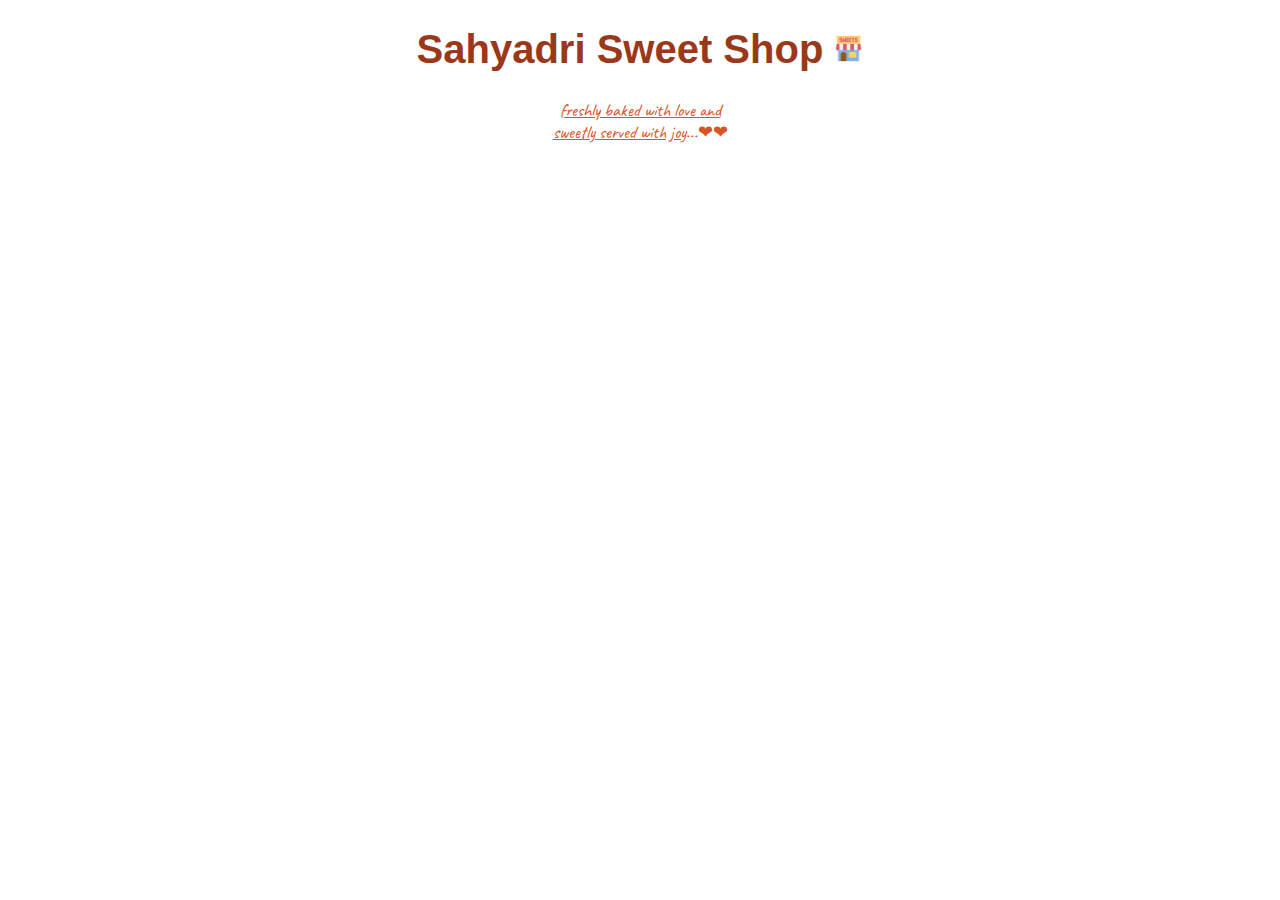
==== items.html @ ad23bc6b "Button and qualities added" ====
<!DOCTYPE html>
<html lang="en">
<head>
    <title>Items</title>
    <link rel="stylesheet" href="./css pages/style.css">
    <link rel="stylesheet" href="./css pages/item.css">
    <link rel="preconnect" href="https://fonts.googleapis.com">
    <link rel="preconnect" href="https://fonts.gstatic.com" crossorigin>
    <link href="https://fonts.googleapis.com/css2?family=Caveat:wght@400..700&display=swap" rel="stylesheet">
</head>
<body>
    <h1 class="text-center">Sahyadri Sweet Shop <img src="./img/sweets.png" width="29px"></h1>
    <p class="tagline text-center"><u>freshly baked with love and <br>sweetly served with joy</u>...❤❤</p><br>
    
</body>
</html>
---- css pages/style.css ----
.text-center{
    text-align: center;
}
.font-cursive{
    font-family: cursive;
}
h1{
    color: #9a3919;
    font-size: 40px;
    font-family: sans-serif;
}
.tagline{
    font-family: "Caveat", cursive;
    font-size: large;
    color:#db5224;
}
.font-28{
    font-size: 28px;
}
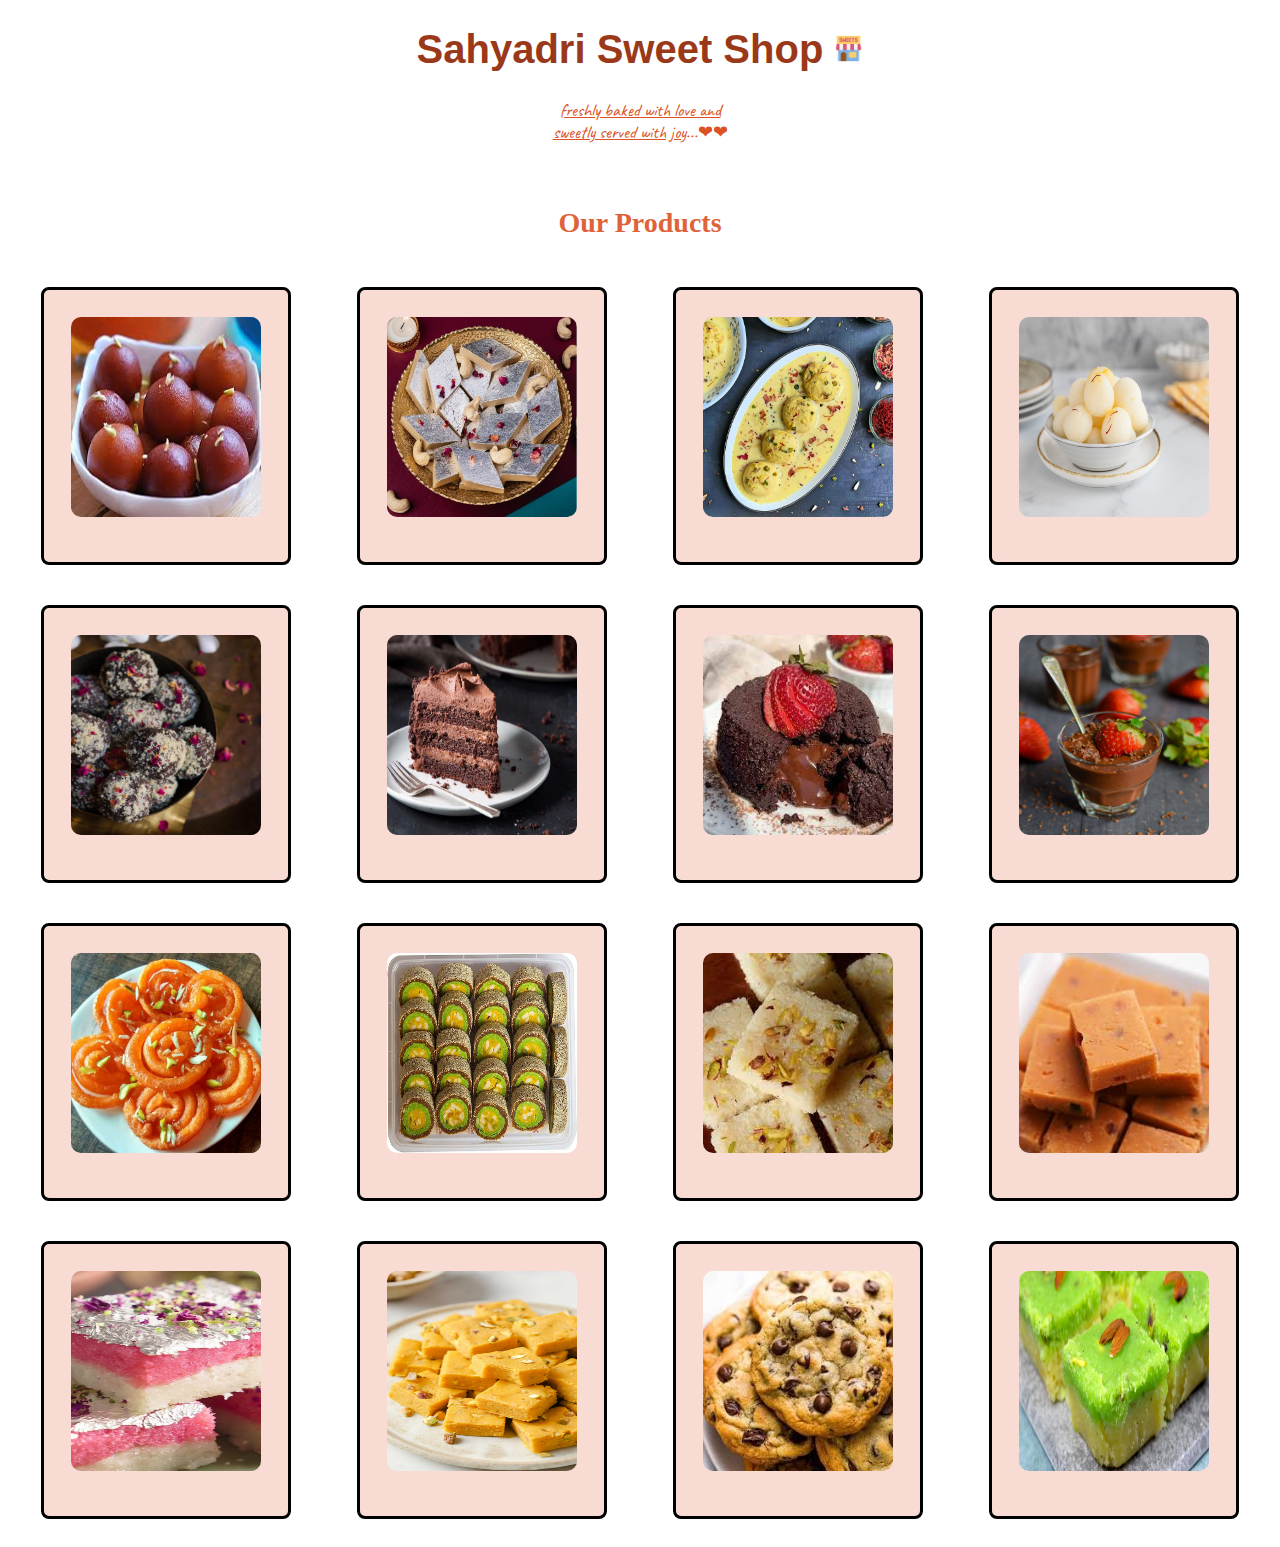
==== commit 4953865a: "product images added" ====
--- a/items.html
+++ b/items.html
@@ -11,6 +11,89 @@
 <body>
     <h1 class="text-center">Sahyadri Sweet Shop <img src="./img/sweets.png" width="29px"></h1>
     <p class="tagline text-center"><u>freshly baked with love and <br>sweetly served with joy</u>...❤❤</p><br>
+    <b><p class="text-center font-cursive font-28 items">Our Products</p></b>
     
+    <div class="sweet-container">
+        <div class="sweet-card">
+            <img src="./img/gulabjamun.jpeg" class="sweet-img">
+            <br>
+        </div>
+
+        <div class="sweet-card">
+            <img src="./img/kajukatli.jpg" class="sweet-img">
+            <br>
+        </div>
+
+        <div class="sweet-card">
+            <img src="./img/rasmalai.jpg" class="sweet-img">
+            <br>
+        </div>
+
+        <div class="sweet-card">
+            <img src="./img/rasgulla.jpg" class="sweet-img">
+            <br>
+        </div>
+
+        <div class="sweet-card">
+            <img src="./img/chocolate peda.jpg" class="sweet-img">
+            <br>
+        </div>
+
+        <div class="sweet-card">
+            <img src="./img/chocolate pastry.jpeg" class="sweet-img">
+            <br>
+        </div>
+
+        <div class="sweet-card">
+            <img src="./img/lava cake.jpeg" class="sweet-img">
+            <br>
+        </div>
+
+        <div class="sweet-card">
+            <img src="./img/chocolate pudding.jpg" class="sweet-img">
+            <br>
+        </div>
+
+        <div class="sweet-card">
+            <img src="./img/jalebi.jpeg" class="sweet-img">
+            <br>
+        </div>
+
+        <div class="sweet-card">
+            <img src="./img/anjir roll.jpg" class="sweet-img">
+            <br>
+        </div>
+
+        <div class="sweet-card">
+            <img src="./img/coconut burfi.jpeg" class="sweet-img">
+            <br>
+        </div>
+
+        <div class="sweet-card">
+            <img src="./img/atta burfi.jpeg" class="sweet-img">
+            <br>
+        </div>
+
+        <div class="sweet-card">
+            <img src="./img/rose burfi.jpg" class="sweet-img">
+            <br>
+        </div>
+
+        <div class="sweet-card">
+            <img src="./img/besan burfi.jpg" class="sweet-img">
+            <br>
+        </div>
+
+        <div class="sweet-card">
+            <img src="./img/cookie.jpeg" class="sweet-img">
+            <br>
+        </div>
+
+        <div class="sweet-card">
+            <img src="./img/pista burfi.jpg" class="sweet-img">
+            <br>
+        </div>
+    </div>
+
 </body>
 </html>--- a/css pages/item.css
+++ b/css pages/item.css
@@ -0,0 +1,37 @@
+.items{
+    color: #df633a;
+
+}
+.sweet-container{
+    display: flex;
+    justify-content: space-around;
+    flex-wrap: wrap;
+   
+}
+.sweet-card{
+    background-color:#f8dcd3;
+    width: 220px;
+    padding: 12px 12px;
+    border-radius: 8px;
+    margin: 20px;
+    border:solid black;
+}
+.sweet-img{
+    height: 200px;
+    width: 190px;
+    display: block;
+    margin: 15px auto;
+    border-radius: 10px;
+}
+.btn{
+    display: block;
+    margin: 10px auto;
+    border-radius: 10px;
+    padding: 5px 12px;
+    background-color:#ef4565;
+    color: white;
+    border:solid black;
+}
+.btn :hover{
+    cursor: pointer;
+}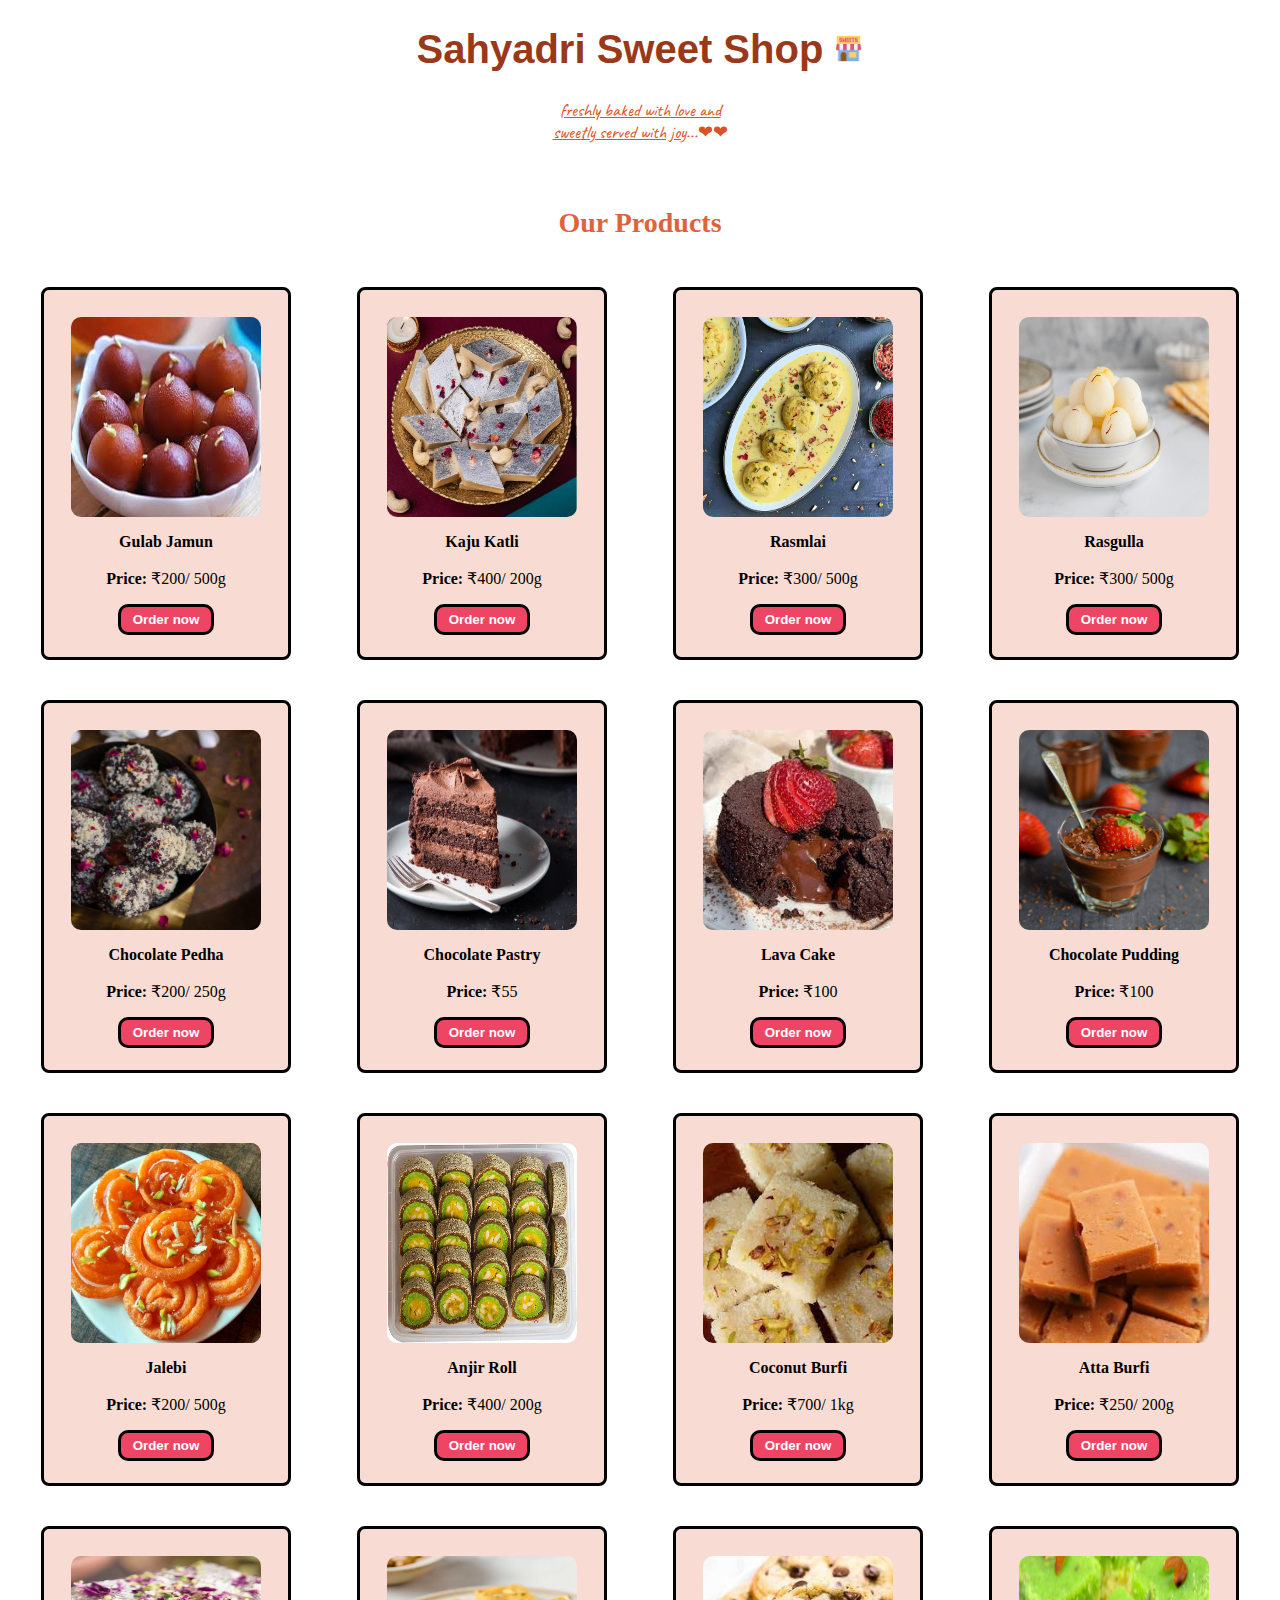
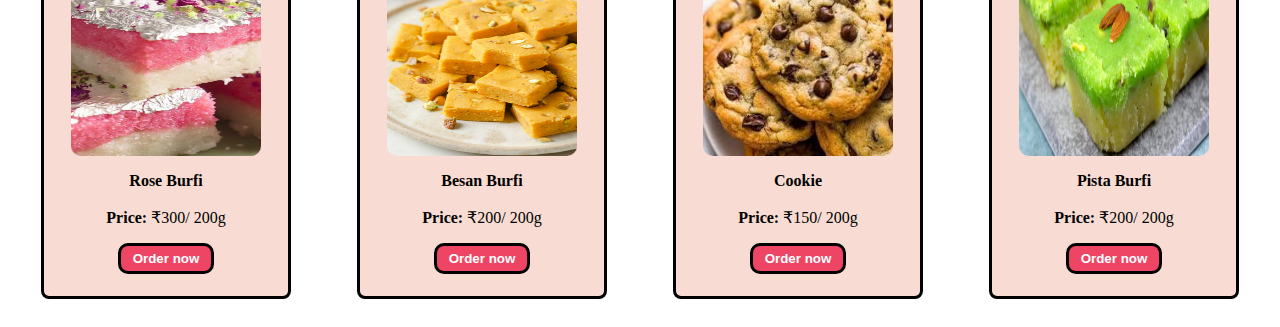
==== commit 81f722ca: "Product's name & price added" ====
--- a/items.html
+++ b/items.html
@@ -16,82 +16,146 @@
     <div class="sweet-container">
         <div class="sweet-card">
             <img src="./img/gulabjamun.jpeg" class="sweet-img">
+             <p class="text-center"><b>Gulab Jamun</b><br/>
             <br>
+                <b>Price: </b>₹200/ 500g
+            </p>
+            <button class="btn"><b>Order now</b></button>
         </div>
 
         <div class="sweet-card">
             <img src="./img/kajukatli.jpg" class="sweet-img">
+             <p class="text-center"><b>Kaju Katli</b><br/>
             <br>
+                <b>Price: </b>₹400/ 200g
+            </p>
+            <button class="btn"><b>Order now</b></button>
         </div>
 
         <div class="sweet-card">
             <img src="./img/rasmalai.jpg" class="sweet-img">
+             <p class="text-center"><b>Rasmlai</b><br/>
             <br>
+                <b>Price: </b>₹300/ 500g
+            </p>
+            <button class="btn"><b>Order now</b></button>
         </div>
 
         <div class="sweet-card">
             <img src="./img/rasgulla.jpg" class="sweet-img">
+             <p class="text-center"><b>Rasgulla</b><br/>
             <br>
+                <b>Price: </b>₹300/ 500g
+            </p>
+            <button class="btn"><b>Order now</b></button>
         </div>
 
         <div class="sweet-card">
             <img src="./img/chocolate peda.jpg" class="sweet-img">
+             <p class="text-center"><b>Chocolate Pedha</b><br/>
             <br>
+                <b>Price: </b>₹200/ 250g
+            </p>
+            <button class="btn"><b>Order now</b></button>
         </div>
 
         <div class="sweet-card">
             <img src="./img/chocolate pastry.jpeg" class="sweet-img">
+             <p class="text-center"><b>Chocolate Pastry</b><br/>
             <br>
+                <b>Price: </b>₹55
+            </p>
+            <button class="btn"><b>Order now</b></button>
         </div>
 
         <div class="sweet-card">
             <img src="./img/lava cake.jpeg" class="sweet-img">
+             <p class="text-center"><b>Lava Cake</b><br/>
             <br>
+                <b>Price: </b>₹100
+            </p>
+            <button class="btn"><b>Order now</b></button>
         </div>
 
         <div class="sweet-card">
             <img src="./img/chocolate pudding.jpg" class="sweet-img">
+             <p class="text-center"><b>Chocolate Pudding</b><br/>
             <br>
+                <b>Price: </b>₹100
+            </p>
+            <button class="btn"><b>Order now</b></button>
         </div>
 
         <div class="sweet-card">
             <img src="./img/jalebi.jpeg" class="sweet-img">
+             <p class="text-center"><b>Jalebi</b><br/>
             <br>
+                <b>Price: </b>₹200/ 500g
+            </p>
+            <button class="btn"><b>Order now</b></button>
         </div>
 
         <div class="sweet-card">
             <img src="./img/anjir roll.jpg" class="sweet-img">
+             <p class="text-center"><b>Anjir Roll</b><br/>
             <br>
+                <b>Price: </b>₹400/ 200g
+            </p>
+            <button class="btn"><b>Order now</b></button>
         </div>
 
         <div class="sweet-card">
             <img src="./img/coconut burfi.jpeg" class="sweet-img">
+             <p class="text-center"><b>Coconut Burfi</b><br/>
             <br>
+                <b>Price: </b>₹700/ 1kg
+            </p>
+            <button class="btn"><b>Order now</b></button>
         </div>
 
         <div class="sweet-card">
             <img src="./img/atta burfi.jpeg" class="sweet-img">
+             <p class="text-center"><b>Atta Burfi</b><br/>
             <br>
+                <b>Price: </b>₹250/ 200g
+            </p>
+            <button class="btn"><b>Order now</b></button>
         </div>
 
         <div class="sweet-card">
             <img src="./img/rose burfi.jpg" class="sweet-img">
+             <p class="text-center"><b>Rose Burfi</b><br/>
             <br>
+                <b>Price: </b>₹300/ 200g
+            </p>
+            <button class="btn"><b>Order now</b></button>
         </div>
 
         <div class="sweet-card">
             <img src="./img/besan burfi.jpg" class="sweet-img">
+             <p class="text-center"><b>Besan Burfi</b><br/>
             <br>
+                <b>Price: </b>₹200/ 200g
+            </p>
+            <button class="btn"><b>Order now</b></button>
         </div>
 
         <div class="sweet-card">
             <img src="./img/cookie.jpeg" class="sweet-img">
+             <p class="text-center"><b>Cookie</b><br/>
             <br>
+                <b>Price: </b>₹150/ 200g
+            </p>
+            <button class="btn"><b>Order now</b></button>
         </div>
 
         <div class="sweet-card">
             <img src="./img/pista burfi.jpg" class="sweet-img">
+             <p class="text-center"><b>Pista Burfi</b><br/>
             <br>
+                <b>Price: </b>₹200/ 200g
+            </p>
+            <button class="btn"><b>Order now</b></button>
         </div>
     </div>
 
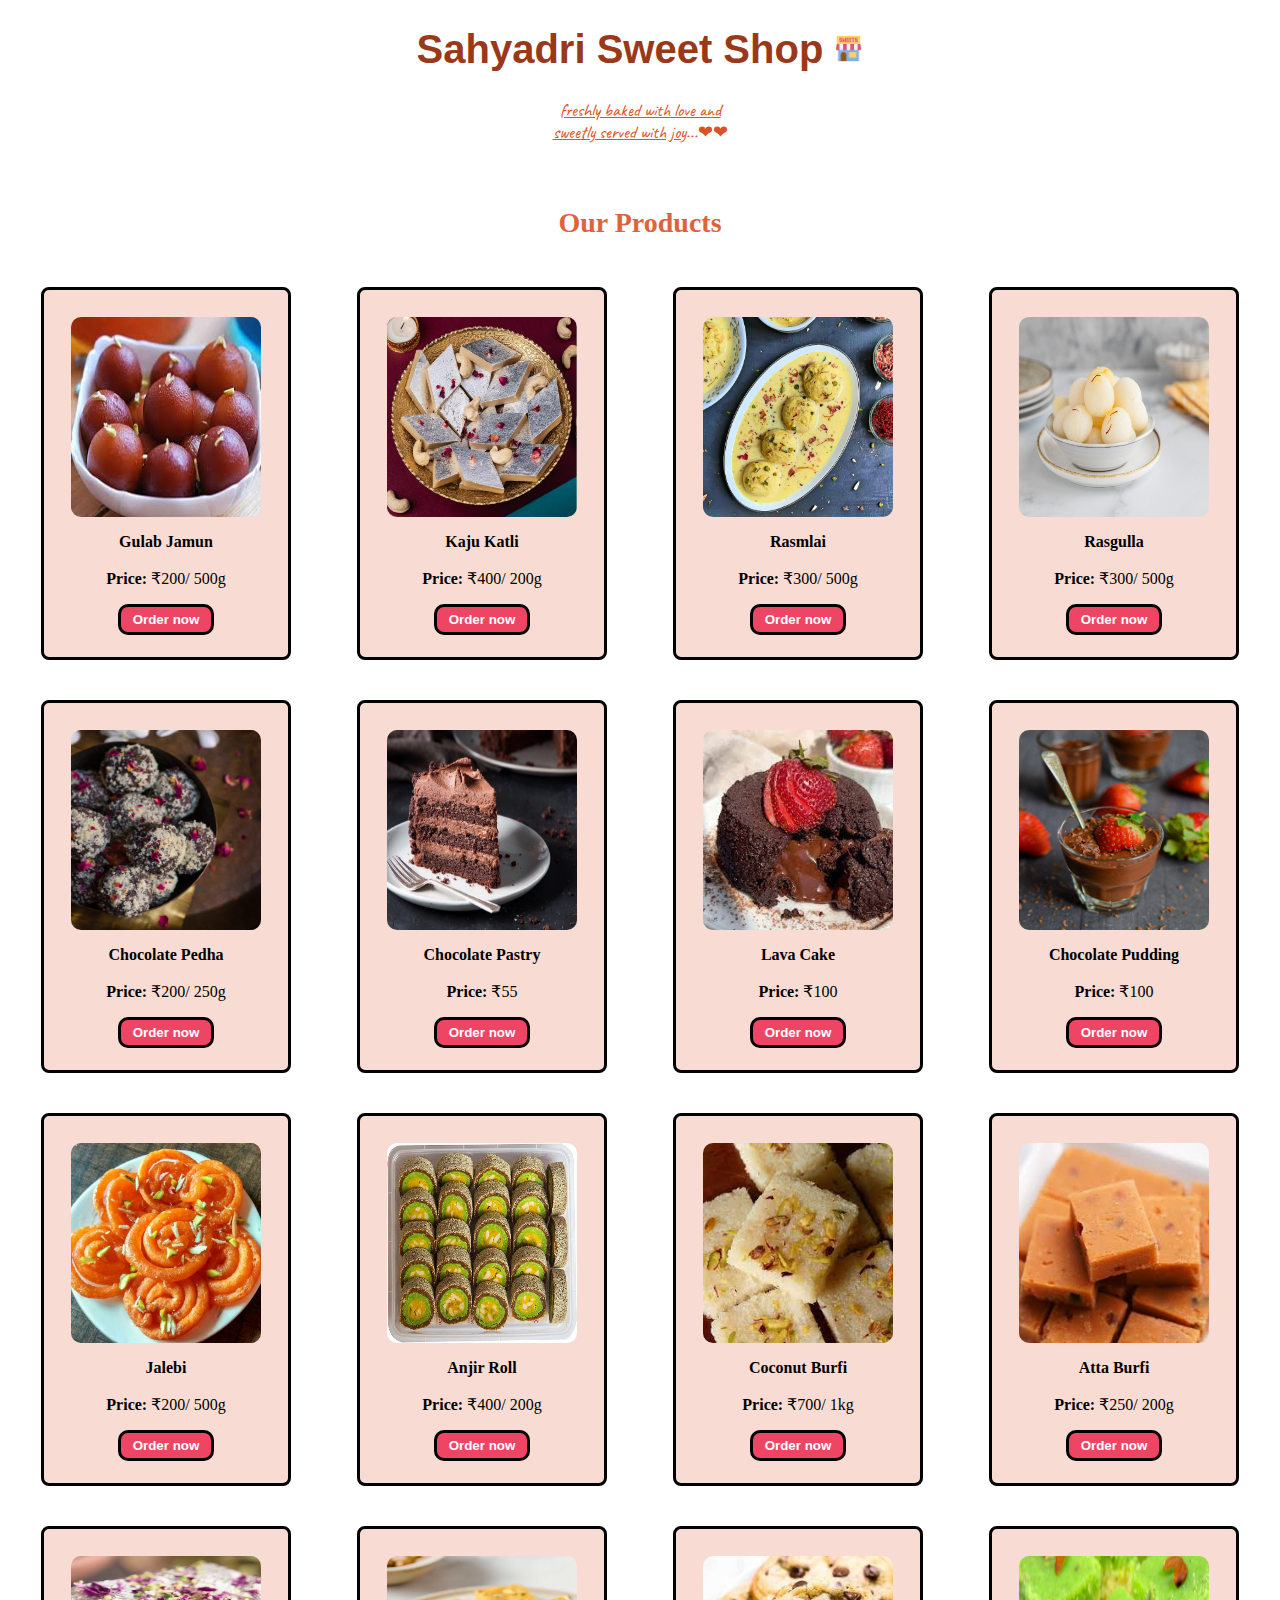
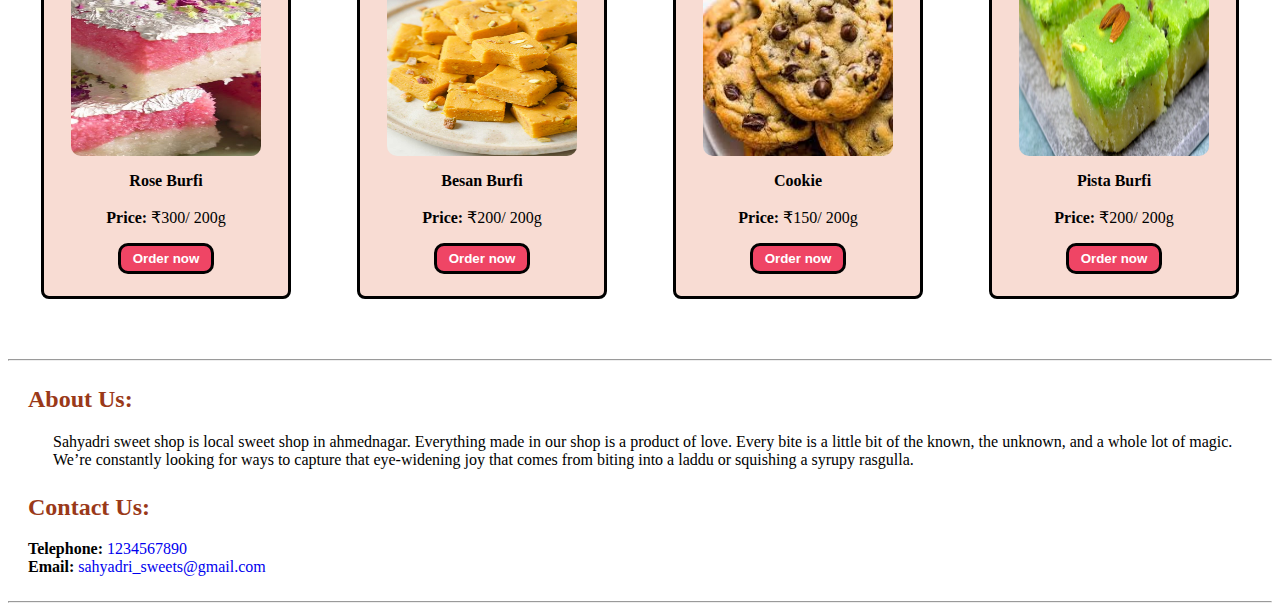
==== commit e83a81bb: "About & Contact added" ====
--- a/items.html
+++ b/items.html
@@ -159,5 +159,19 @@
         </div>
     </div>
 
+    <footer>
+        <hr>
+        <div class="about">
+            <h2>About Us:</h2>
+            <p class="about-us">Sahyadri sweet shop is local sweet shop in ahmednagar. Everything made in our shop is a product of love. Every bite is a little bit of the known, the unknown, and a whole lot of magic. We’re constantly looking for ways to capture that eye-widening joy that comes from biting into a laddu or squishing a syrupy rasgulla.</p>
+        </div>
+        <div class="contact">
+            <h2>Contact Us:</h2>
+            <b>Telephone: </b><a href="#">1234567890</a><br>
+            <b>Email: </b><a href="#">sahyadri_sweets@gmail.com</a>
+        </div>
+        <hr>
+    </footer>
+
 </body>
 </html>--- a/css pages/style.css
+++ b/css pages/style.css
@@ -16,4 +16,22 @@
 }
 .font-28{
     font-size: 28px;
+}
+footer{
+    margin-top: 40px;
+}
+h2{
+    color:#9a3919;
+}
+.about{
+    margin: 25px 20px;
+}
+.about-us{
+    margin-left: 25px;
+}
+.contact{
+    margin: 25px 20px;
+}
+.contact a{
+    text-decoration: none;
 }